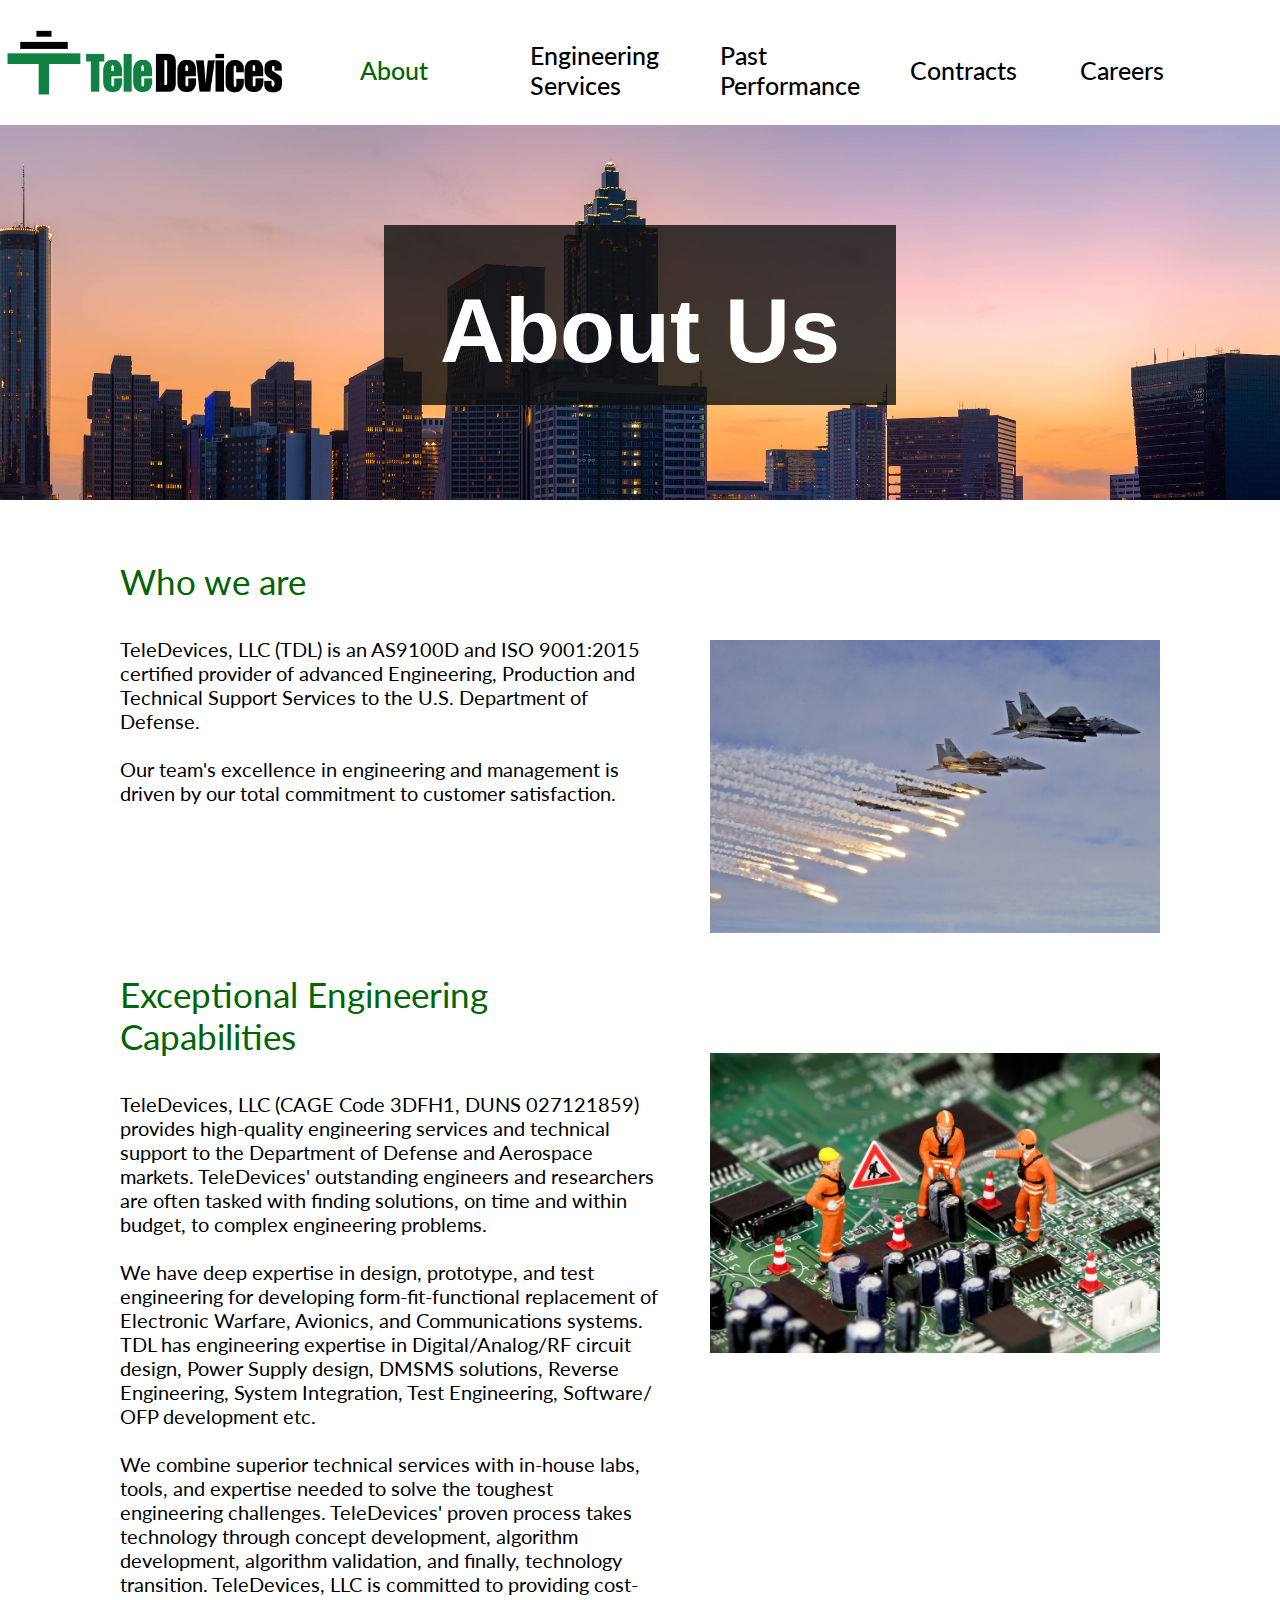
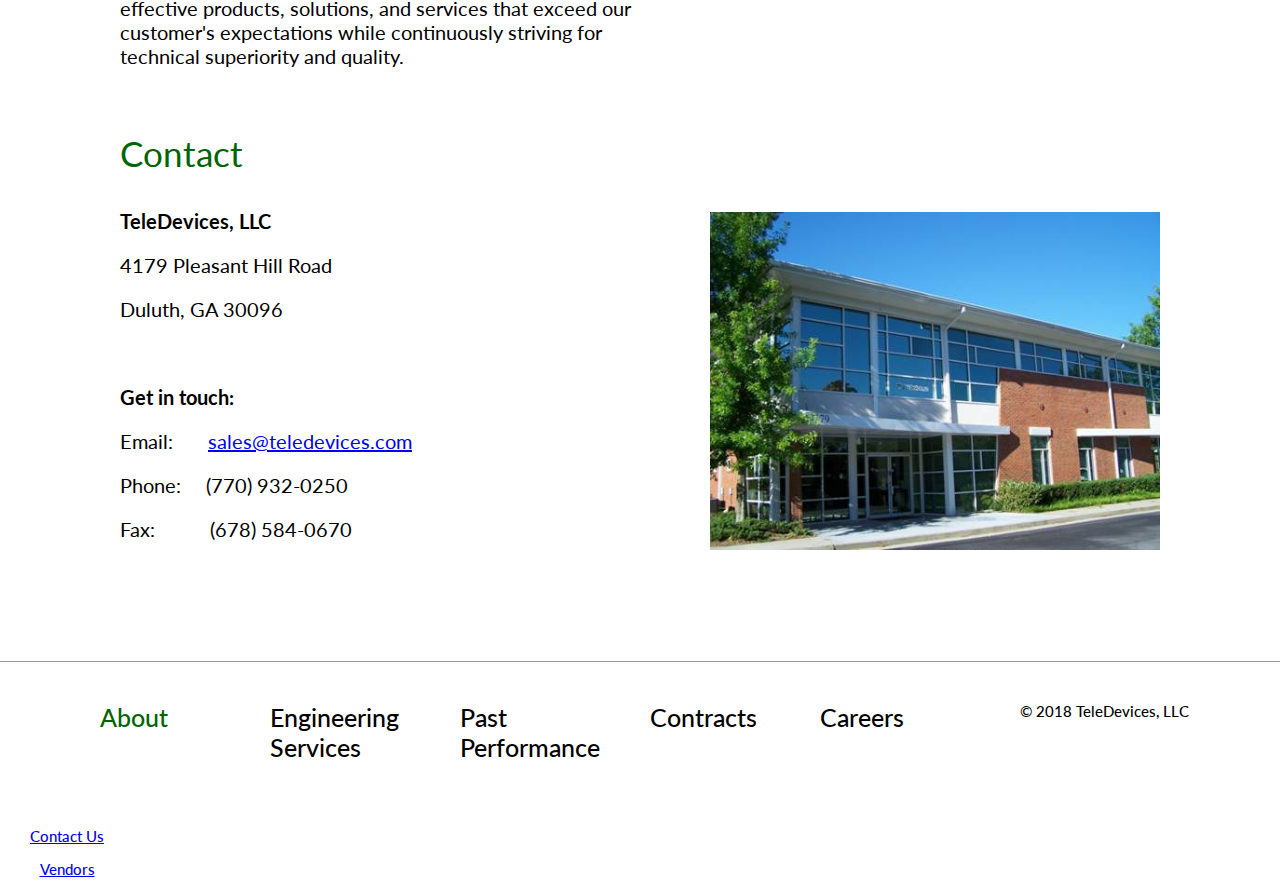
==== about.html @ 0fb705c9 "Add html5 escape quotes" ====
<html>
  <head>
    <!-- Global site tag (gtag.js) - Google Analytics -->
    <script async src="https://www.googletagmanager.com/gtag/js?id=UA-1565875-5"></script>
    <script>
      window.dataLayer = window.dataLayer || [];
      function gtag(){dataLayer.push(arguments);}
      gtag('js', new Date());

      gtag('config', 'UA-1565875-5');
    </script>
    <title>
      TeleDevices, LLC - About
    </title>
    <link rel="stylesheet" type="text/css" href="css/style.css" />
    <link rel="stylesheet" type="text/css" href="css/page_content.css" />
    <link rel="shortcut icon" href="assets/favicon.ico" type="image/x-icon" />
    <link rel="icon" href="assets/favicon.ico" type="image/x-icon" />
    <link rel="stylesheet" id="Lato-css" href="https://fonts.googleapis.com/css?family=Lato%3A1%2C200%2C300%2C400%2C400italic%2C500%2C700%2C700italic&amp;ver=63782226c5924a16aa05faaa68158847" type="text/css" media="all" />
    <meta name="viewport" content="width=device-width,initial-scale=1.0">
  </head>
  <body>
    <div id='header' class="header-footer"> <!-- page header -->
      <a class='' href='index.html'><img id='logo' src='assets/logo_recreated_font_2.png' /></a>
      <a class='menu-item noselect selected-menu-item' href='about.html'>About</a>
      <a class='menu-item noselect eng-services-menu-item' href='engineering_services.html'>Engineering Services</a>
      <a class='menu-item noselect past-performance-menu-item' href='past_performance.html'>Past Performance</a>
      <a class='menu-item noselect' href='contracts.html'>Contracts</a>
      <a class='menu-item noselect' href='careers.html'>Careers</a>
    </div>
    <div id="content-container">
      <div id="hero-container">
        <div id="about-text" class="hero-title-text-container">
          <div id="hero-text-bg">
          </div>
          <div class='hero-image-text'>About Us</div>
        </div>
        <div id="about-image" class="hero-image"></div>
      </div>
      <div id="body-container">
        <div class="body-item">
          <div class='body-item-content'>
            <div class='body-item-content-text'>
              <p class="body-item-title">Who we are</p>
              TeleDevices, LLC (TDL) is an AS9100D and ISO 9001:2015 certified provider of advanced Engineering, Production and
              Technical Support Services to the U.S. Department of Defense.
              <br/><br/>
              Our team&#39;s excellence in engineering and management is driven by our total commitment to customer satisfaction.
            </div>

            <div class='body-item-content-image'><img src="assets/F15_Flares.jpg" width="450px"></img></div>
          </div>

        </div>
        <div class="body-item">
          <div class='body-item-content'>
            <div class='body-item-content-text'>
              <p class="body-item-title">Exceptional Engineering Capabilities</p>
              TeleDevices, LLC (CAGE Code 3DFH1, DUNS 027121859) provides high-quality engineering services and technical support to the Department of Defense and Aerospace markets.
              TeleDevices&#39; outstanding engineers and researchers are often tasked with
              finding solutions, on time and within budget, to complex engineering problems.
              <br/><br/>
              We have deep expertise in design, prototype, and test engineering for developing form-fit-functional replacement of Electronic Warfare,
              Avionics, and Communications systems. TDL has engineering expertise in Digital/Analog/RF circuit design, Power Supply design,
              DMSMS solutions, Reverse Engineering, System Integration, Test Engineering, Software/ OFP development etc.
              <br/><br/>
              We combine superior technical services with in-house labs, tools, and expertise needed to solve the toughest engineering challenges. 
              TeleDevices&#39; proven process takes technology through concept development, algorithm development, algorithm validation, and finally, 
              technology transition. TeleDevices, LLC is committed to providing cost-effective products, solutions, and services that exceed our customer&#39;s expectations while continuously striving for technical superiority and quality.
               <br/><br/>
              
            </div>
            <!-- <div><img src="assets/jet_chaff.jpeg" width="450px"></img></div> -->
            <div class='body-item-content-image'><img src="assets/what_we_do.jpeg" width="450px"></img></div>
            <!-- <div class='body-item-content-image'><video src="assets/countermeasures_2.mov" controls width="450px"></video></div> -->
          </div>
        </div>
        <div class="body-item">
          <div class='body-item-content'>
            <div class='body-item-content-text' id="contact-text">
              <p class="body-item-title">Contact</p>

              <div>
                <p><b>TeleDevices, LLC</b></p>
                <div>
                  <p>4179 Pleasant Hill Road</p>
                  <p>Duluth, GA 30096</p>
                </div>
                <br/>
                <p><b>Get in touch:</b></p>
                <div>
                  <div>
                    <p>Email: &nbsp;&nbsp;&nbsp;&nbsp;&nbsp;&nbsp;<a href="sales@teledevices.com">sales@teledevices.com</a></p>
                    <p>Phone:&nbsp;&nbsp;&nbsp;&nbsp; (770) 932-0250</p>
                    <p>Fax: &nbsp;&nbsp;&nbsp;&nbsp;&nbsp;&nbsp;&nbsp;&nbsp;&nbsp;&nbsp;(678) 584-0670</p>
                  </div>
                </div>
              </div>
            </div>
            <div class='body-item-content-image'>
              <img src="assets/office.jpg" style="width: 450px;"></img>
            </div>
          </div>
        </div>
      </div>
    </div>
    <div id='footer' class="header-footer"> <!-- page footer -->
      <a id='about-footer-item' class='menu-item noselect selected-menu-item' href='about.html'>About</a>
      <a class='menu-item noselect eng-services-menu-item' href='engineering_services.html'>Engineering Services</a>
      <a class='menu-item noselect past-performance-menu-item' href='past_performance.html'>Past Performance</a>
      <a class='menu-item noselect' href='contracts.html'>Contracts</a>
      <a class='menu-item noselect' href='careers.html'>Careers</a>
      <div class='footer-item'>&copy; 2018 TeleDevices, LLC</div>
      <div class='footer-item' style="text-align: center">
        <a href='mailto:sales@teledevices.com'><p>Contact Us</p></a>
        <a href='assets/TeleDevices Terms and Conditions for Commercial Orders.pdf' target='_blank'><p>Vendors</p></a>
      </div>
    </div>
  </body>
</html>
---- css/style.css ----
.b {
  border: 0px solid black;
}

.noselect{
	-webkit-user-select: none;
	-khtml-user-select: none;
	-moz-user-select: none;
	-o-user-select: none;
	user-select: none;
}

* {
  font-family: "Lato", "Helvetica", "Trebuchet MS", "Verdana", "sans-serif";
}

body {
  margin: 0;
}
a.nostyle:link {
    text-decoration: inherit;
    color: inherit;
}

a.nostyle:visited {
    text-decoration: inherit;
    color: inherit;
}

.header-footer {
  display: flex;
  flex-wrap: wrap;
}
#header {
  /* border-bottom: 1px solid rgba(0,0,0,0.07); */
  font-size: 25px;
  align-items: center;
}
.menu-item {
  width: 120px;
  text-decoration: none;
  color: black;
  font-size: 25px;
}
.past-performance-menu-item {
  text-align: left;
  margin-left: 20px;
  margin-right: 20px;
}
.eng-services-menu-item {
  text-align: left;
}

.menu-item:hover {
  cursor: hand;
  text-decoration: none;
  font-weight: 500;
  color: darkgreen;
}
.menu-item, .footer-item {
  padding-top: 40px;
  padding-right: 50px;
  padding-left: 0px;
  font-weight: 500;
}

.selected-menu-item {
  opacity: 1;
  color: darkgreen;
}

#footer {
  border-top: 1px solid rgba(0,0,0,0.07);
  font-size: 15px;
}

#footer-homepage {
  position: absolute;
  bottom: 0px;
  border-top: 1px solid #9a9a9a;
  width: 100%;
  font-size: 15px;
  color: #9a9a9a;
  position: relative;
}

#footer {
  position: absolute;
  border-top: 1px solid #9a9a9a;
  width: 100%;
  font-size: 15px;
  color: black;
}

.footer-item p{
  margin-top: 0;
}

#logo-container {
  width: 70%;
  text-align: center;
}
#logo-bg {
  height: 100%;
  width: 70%;
  opacity: 0.7;
  background-color: white;
}
#logo {
  width: 300px
}

/* Homepage */
@media all and (max-width: 1360px) and (min-width: 1100px), (max-height: 1200px) and (min-height: 1100px) {
    .hero-word-container, #hero-innovative-solutions {
      font-size: 40px;
    }
}
@media all and (max-width: 1100px) and (min-width: 900px), (max-height: 1100px) and (min-height: 900px){
    .hero-word-container, #hero-innovative-solutions {
      font-size: 35px;
    }
}
@media all and (max-width: 900px) and (min-width: 800px), (max-height: 900px) and (min-height: 800px){
    .hero-word-container, #hero-innovative-solutions {
      font-size: 30px;
    }
}

@media all and (max-width: 800px) and (min-width: 600px), (max-height: 800px) and (min-height: 600px){
    .hero-word-container, #hero-innovative-solutions {
      font-size: 25px;
    }
}
@media all and (max-width: 600px) and (min-width: 500px), (max-height: 600px) and (min-height: 500px){
    .hero-word-container, #hero-innovative-solutions {
      font-size: 15px;
    }
}
@media all and (max-width: 500px) and (min-width: 200px), (max-height: 500px) and (min-height: 200px){
    #logo {
      width: 300px;
    }
    .hero-word-container, #hero-innovative-solutions {
      font-size: 10px;
    }
}
@media all and (max-width: 200px) and (min-width: 0px), (max-height: 200px) and (min-height: 0px){
    #logo {
      width: 70;
    }
    .hero-word-container, #hero-innovative-solutions {
      font-size: 5px;
    }
}


/* Page content hero images and text */
@media all and (min-width: 1800px) {
  .hero-image-text {
    font-size: 100px;
    top: -170px !important;
  }
  .hero-title-text-container {
    height: 200px;
  }
}
@media all and (max-width: 1800px) and (min-width: 1400px) {
  .hero-image-text {
    font-size: 100px;
    top: -170px !important;
  }
  .hero-title-text-container {
    height: 200px;
  }

}
@media all and (max-width: 1400px) and (min-width: 1250px) {
  .hero-image-text {
    font-size: 90px;
    top: -125px !important;
  }
  .hero-title-text-container {
    height: 180px !important;
  }
}
@media all and (max-width: 1250px) and (min-width: 1150px) {
  .hero-image-text {
    font-size: 70px;
    top: -110px !important;
  }
  .hero-title-text-container {
    height: 150px !important;
  }
}
@media all and (max-width: 1150px) and (min-width: 955px) {
  .hero-image-text {
    font-size: 70px;
    top: -95px !important;
  }
  .hero-title-text-container {
    height: 130px !important;
  }
}
@media all and (max-width: 955px) and (min-width: 850px) {
  .hero-image-text {
    font-size: 60px;
    top: -80px !important;
  }
  .hero-title-text-container {
    height: 110px !important;
  }
}
@media all and (max-width: 850px) and (min-width: 700px) {
  .hero-image-text {
    font-size: 50px;
    top: -65px !important;
  }
  .hero-title-text-container {
    height: 90px !important;
  }
}
@media all and (max-width: 700px) and (min-width: 600px) {
  .hero-image-text {
    font-size: 50px;
    top: -55px !important;
  }
  .hero-title-text-container {
    height: 70px !important;
  }
}
@media all and (max-width: 600px) and (min-width: 500px) {
  .hero-image-text {
    font-size: 40px;
    top: -40px !important;
  }
  .hero-title-text-container {
    height: 50px !important;
  }
}
@media all and (max-width: 500px) and (min-width: 0px) {
  .hero-image-text {
    font-size: 30px;
    top: -35px !important;
  }
  .hero-title-text-container {
    height: 40px !important;
  }
}

/* Direction */

@media all {
  .tabs, .header-footer, .body-item-content {
    flex-direction: row;
  }
  .body-item-content-text {
    padding-right: 50px;
  }
  #logo {
    margin-right: 60px;
  }
  #contact-text {
    flex-basis: 2000px;
  }
  #about-footer-item {
    margin-left: 100px;
  }
  .footer-item {
    margin-left: 30px;
  }
  .menu-item {
    padding-bottom: 25px !important;
    text-align: left;
  }
  .body-item {
    margin: 40px 60px 0px 60px;
    padding: 0px 60px 0px 60px;
    text-align: left;
  }
  #about-text {
    width: 40%;
  }
  #contracts-text {
    width: 50%;
  }
  #capabilities-text {
    width: 95%;
    /* padding-top: -5px */
  }
  #careers-text {
    width: 33%;
  }
}
@media all and (max-width: 900px) and (min-width: 0px) {
  .header-footer {
    align-items: center;
  }
  #logo {
    margin-right: 0px;
  }
  #contact-text {
    flex-basis: 10px;
  }
  .tabs, .header-footer, .body-item-content {
    flex-direction: column;
  }
  .menu-item {
    font-size: 18px;
    padding-top: 5px;
    padding-bottom: 5px;
  }
  .body-item-content-text {
    flex-basis: 100px;
    padding-bottom: 20px;
    padding-right: 0px;
  }
  #about-footer-item {
    margin-left: 0px;
  }
  .footer-item {
    margin-left: 0px;
  }
  .menu-item {
    text-align: center;
  }
  .body-item {
    margin: 40px 10px 0px 10px;
    padding: 0px 5px 0px 5px;
    text-align: center;
  }
  .hero-item-row {
    visibility: hidden;
  }
  #about-text {
    width: 100%;
  }
  #contracts-text {
    width: 100%;
  }
  #capabilities-text {
    width: 105%;
    /* padding-top: -5px */
  }
  #careers-text {
    width: 100%;
  }
}

/* Font size */
@media all and (max-width: 950px) and (min-width: 700px) {
  * {
    font-size: 18px;
  }
}
@media all and (max-width: 700px) and (min-width: 0px) {
  * {
    font-size: 15px;
  }
}
---- css/page_content.css ----
#content-container {
  display: flex;
  flex-direction: column;
  /* background: #ECE9E6;  /* fallback for old browsers */ */
  /* background: -webkit-linear-gradient(to right, #FFFFFF, #ECE9E6);  /* Chrome 10-25, Safari 5.1-6 */ */
  /* background: linear-gradient(to right, #FFFFFF, #ECE9E6); /* W3C, IE 10+/ Edge, Firefox 16+, Chrome 26+, Opera 12+, Safari 7+ */ */
}
#body-container {
  text-align: center;
  flex-direction: column;
  padding-bottom: 100px;
}

#hero-container {
  text-align: center;
  overflow-y: hidden;
  height: 375px;
  margin: 0px 0px 20px 0px;
  padding: 0px 0px 0px 0px;
  display: table-cell;
  vertical-align: middle;
}

.hero-image {
  position: relative;
  height: 500px;
  top: -240px;
}

#about-image {
  background: url('../assets/atlanta_sunset_modified.jpg');
  background-repeat: no-repeat;
  background-attachment: fixed;
  background-position: center;
  background-size: 150%;
  background-position-y: -137px;
  top: -240px;
}

#capabilities-image {
  /* https://en.wikipedia.org/wiki/Electronics#/media/File:Arduino_ftdi_chip-1.jpg */
  /* background: url('../assets/cap_hero_6.jpg'); */
  background: url('../assets/Chip2K.jpg');
  background-repeat: no-repeat;
  background-attachment: fixed;
  background-position: center;
  background-position-y: -290px;
}

#past-performance-image {
  /* https://en.wikipedia.org/wiki/Electronics#/media/File:Arduino_ftdi_chip-1.jpg */
  background: url('../assets/past_performance_2mb.jpeg');
  background-repeat: no-repeat;
  background-attachment: fixed;
  background-position: center;
  background-size: 150%;
  background-position-y: -861px;
  top: -240px;
}

#contracts-image {
  /* https://commons.wikimedia.org/wiki/File:Electrification_project_the_Illinois_Central_Railroad_Company_suburban_service_at_Chicago,_Ill._(1909)_(14738145526).jpg */
  background: url('../assets/adobe_chip_3mb.jpg');
  background-repeat: no-repeat;
  background-attachment: fixed;
  background-position: center;
  background-position-x: -460px;
}

#careers-image {
  /* https://upload.wikimedia.org/wikipedia/commons/a/ae/Metal_movable_type.jpg */
  background: url('../assets/scope.jpeg');
  background-repeat: no-repeat;
  background-attachment: fixed;
  background-position: center;
  background-position-y: -513px;
  background-position-x: -942px;
}

.hero-title-text-container {
  position: relative;
  top: 100px;
  z-index: 1;
  margin: 0 auto;
  font-size: 130px;
}
.products-and-services-container {
  height: 240px;
}

#hero-text-bg {
  position: relative;
  z-index: 2;
  height: 100%;
  width: 100%;
  opacity: 0.8;
  background-color: #0f0f0f;
}

.hero-image-text {
  position: relative;
  z-index: 3;
  color: white;
  font-weight: bolder;
  font-family: 'Helvetica', 'Arial';
}

.tab-content-image {
  text-align: center;
}

.tab-content-image img {
  padding-bottom: 40px;
}

.body-item {
  font-size: 20px;
  /* background: white; */
  /* box-shadow: 0 0 6px 0 rgba(0, 0, 0, 0.1), 0 0 30px 0 rgba(0, 0, 0, 0.1); */
  overflow: wrap;
}

.body-item-content {
  display: flex;
}

#careers-body-item-content-text div {
  padding-bottom: 50px;
}

.body-item-title {
  margin-top: 0px;
  color: darkgreen;
  font-size: 35px;
}

.body-item-title a {
  color: darkgreen;
  text-decoration: none;
}

.body-item-content-image {
  padding-top: 80px;
}

@media all and (max-width: 1600px) and (min-width: 1400px) {
  #about-image {
    background-size: 150%;
    background-position-y: -30px;
  }
}
@media all and (max-width: 1400px) and (min-width: 1150px) {
  #about-image {
    background-size: 200%;
    background-position-y: -40px;
  }
}
@media all and (max-width: 1150px) and (min-width: 950px) {
  #about-image {
    background-size: 250%;
    background-position-y: -40px;
  }
}
@media all and (max-width: 950px) and (min-width: 750px) {
  #about-image {
    background-size: 400%;
    background-position-y: -80px;
  }
}
@media all and (max-width: 850px) and (min-width: 0px) {
  .body-item-content {
    flex-direction: column;
  }
  #careers-body-item-content-text, .body-item-content-text {
    flex-basis: 50px;
  }
  .header-footer {
    flex-direction: column;
  }
  #about-image {
    background-size: auto;
    background-position-y: -700px;
  }
}
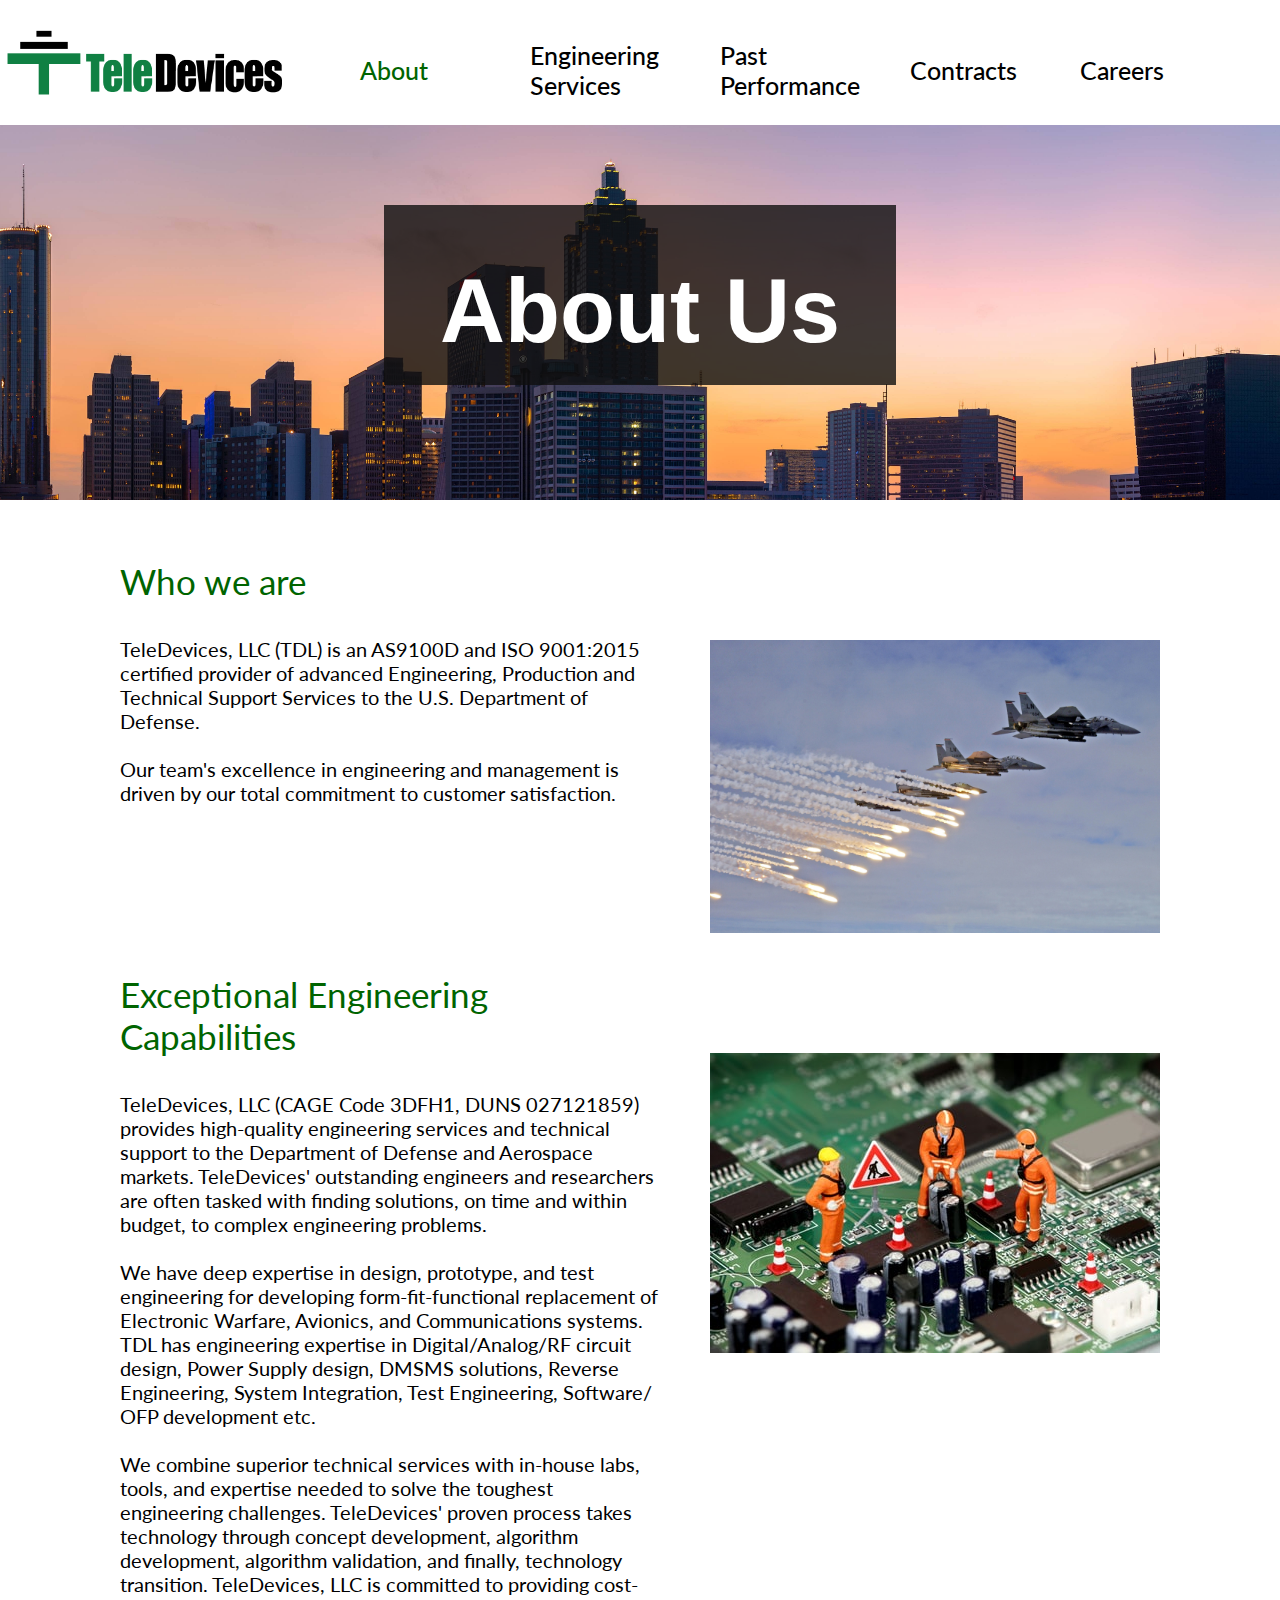
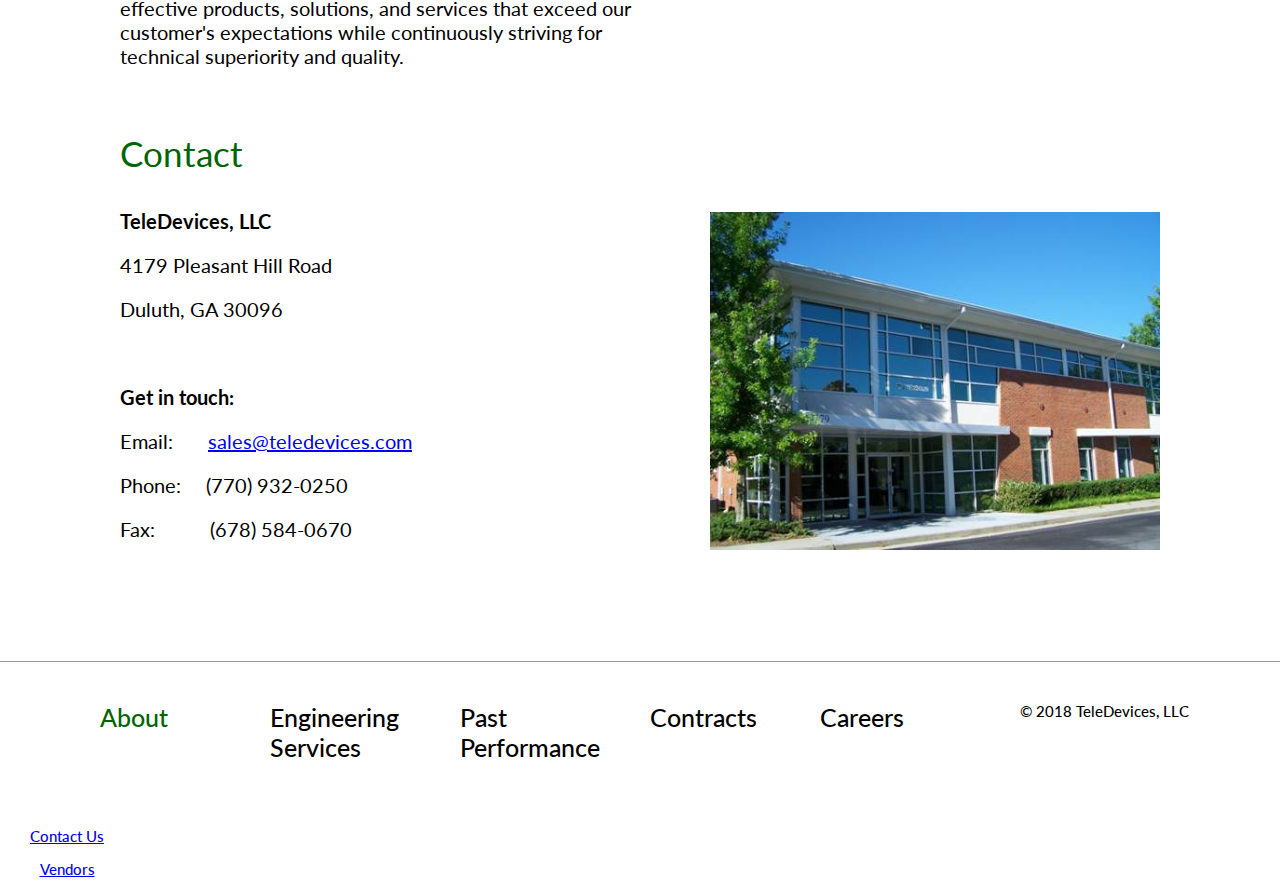
==== commit 7641c9fa: "Compress what we do" ====
--- a/about.html
+++ b/about.html
@@ -17,7 +17,7 @@
     <link rel="shortcut icon" href="assets/favicon.ico" type="image/x-icon" />
     <link rel="icon" href="assets/favicon.ico" type="image/x-icon" />
     <link rel="stylesheet" id="Lato-css" href="https://fonts.googleapis.com/css?family=Lato%3A1%2C200%2C300%2C400%2C400italic%2C500%2C700%2C700italic&amp;ver=63782226c5924a16aa05faaa68158847" type="text/css" media="all" />
-    <meta name="viewport" content="width=device-width,initial-scale=1.0">
+    <meta charset="utf-8" name="viewport" content="width=device-width,initial-scale=1.0">
   </head>
   <body>
     <div id='header' class="header-footer"> <!-- page header -->
@@ -71,7 +71,7 @@
               
             </div>
             <!-- <div><img src="assets/jet_chaff.jpeg" width="450px"></img></div> -->
-            <div class='body-item-content-image'><img src="assets/what_we_do.jpeg" width="450px"></img></div>
+            <div class='body-item-content-image'><img src="assets/what_we_do_compressed.jpg" width="450px"></img></div>
             <!-- <div class='body-item-content-image'><video src="assets/countermeasures_2.mov" controls width="450px"></video></div> -->
           </div>
         </div>
--- a/css/page_content.css
+++ b/css/page_content.css
@@ -29,7 +29,7 @@
 }
 
 #about-image {
-  background: url('../assets/atlanta_sunset_modified.jpg');
+  background: url('../assets/atlanta_sunset_modified_compressed.jpg');
   background-repeat: no-repeat;
   background-attachment: fixed;
   background-position: center;
@@ -80,7 +80,7 @@
 
 .hero-title-text-container {
   position: relative;
-  top: 100px;
+  top: 80px;
   z-index: 1;
   margin: 0 auto;
   font-size: 130px;
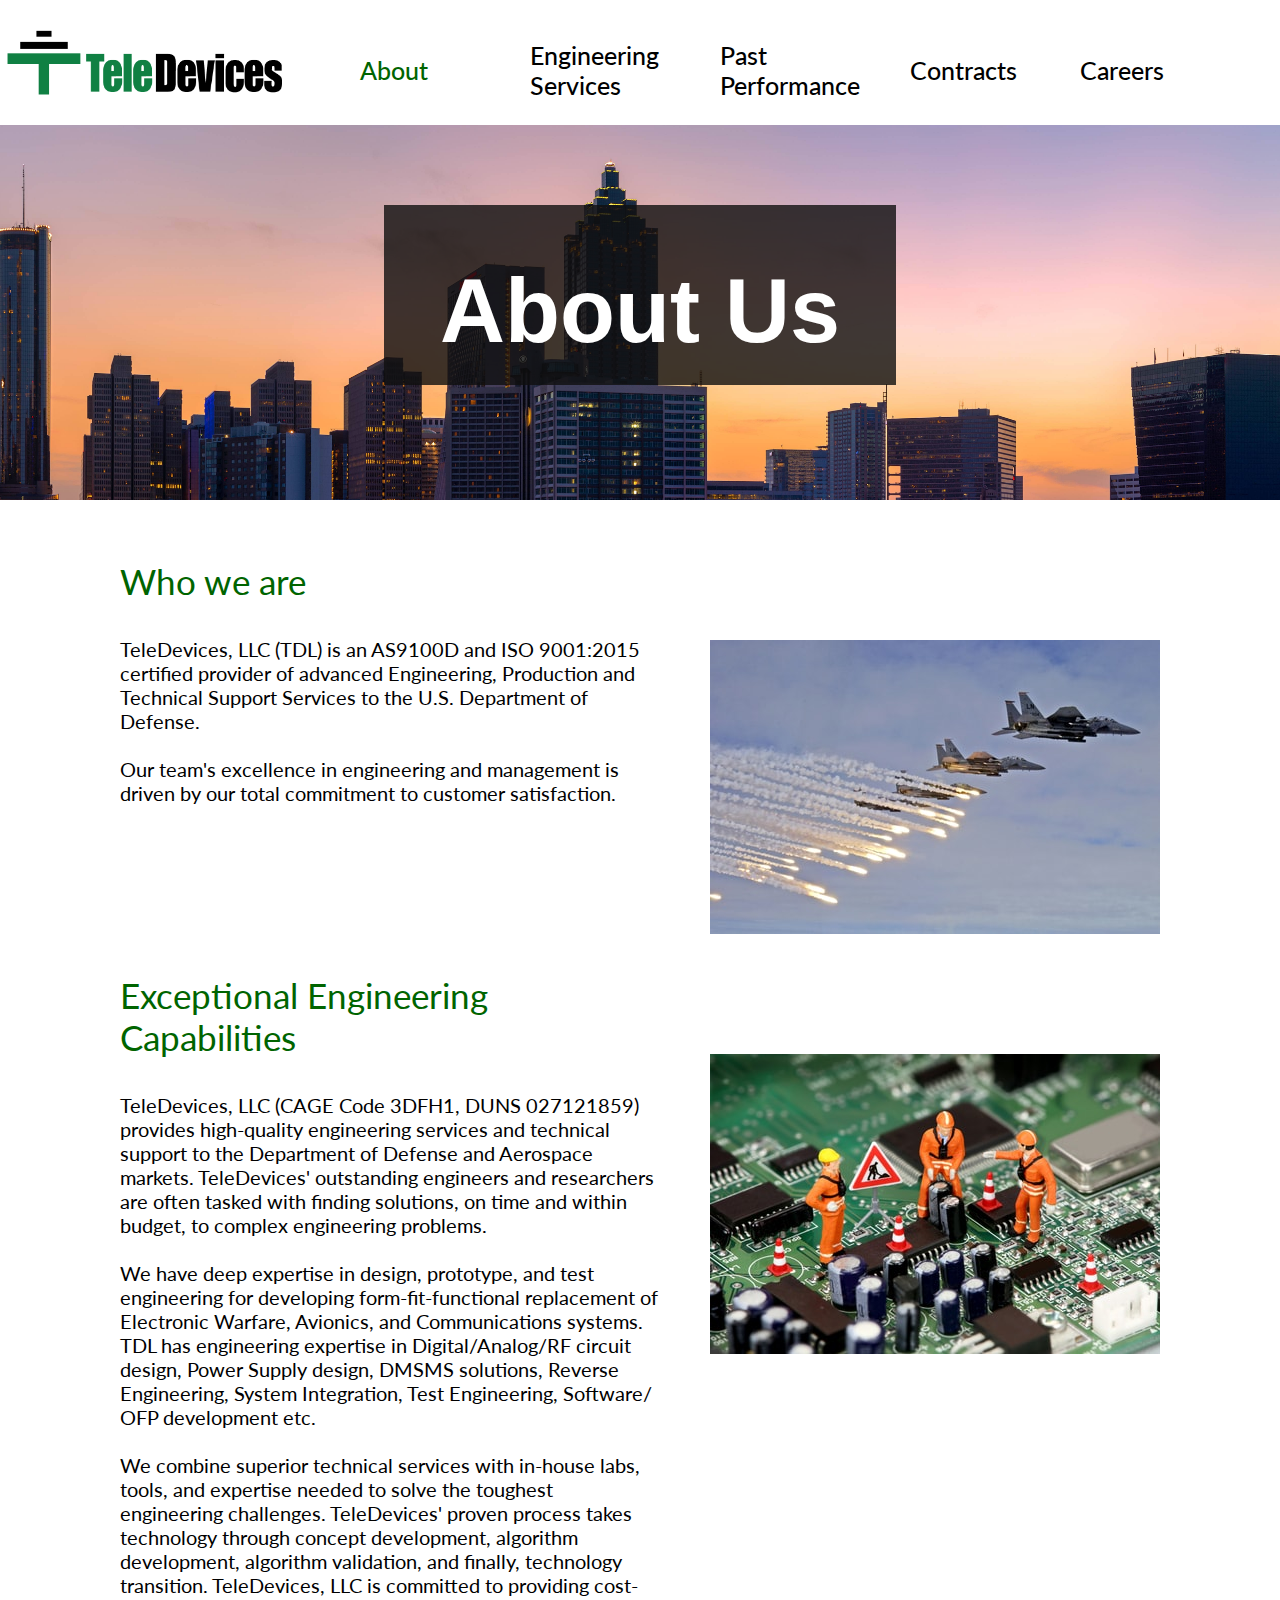
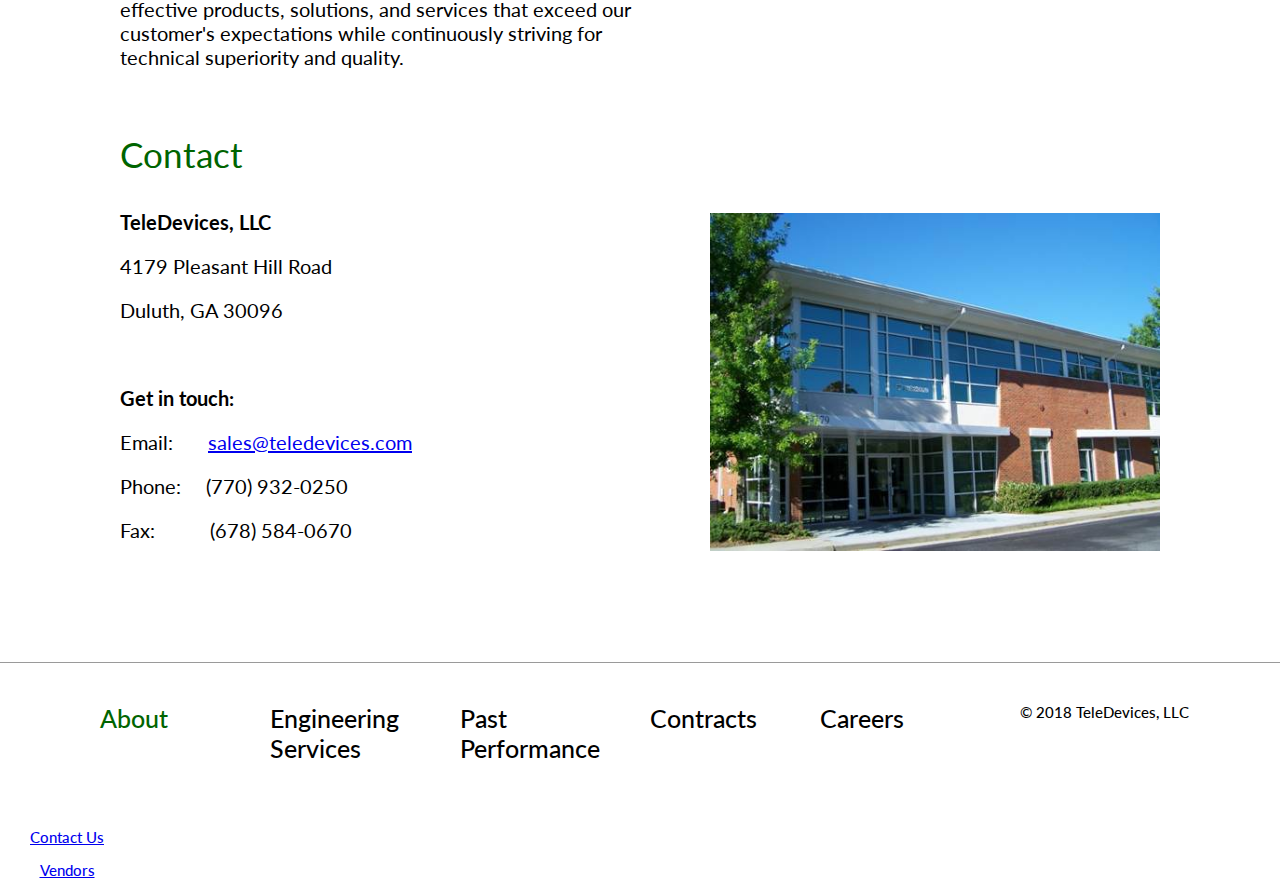
==== commit 2263cfb8: "Compress and resize contracts careers and f15 image" ====
--- a/about.html
+++ b/about.html
@@ -48,7 +48,7 @@
               Our team&#39;s excellence in engineering and management is driven by our total commitment to customer satisfaction.
             </div>
 
-            <div class='body-item-content-image'><img src="assets/F15_Flares.jpg" width="450px"></img></div>
+            <div class='body-item-content-image'><img src="assets/f15-flares-compressed.jpg" width="450px"></img></div>
           </div>
 
         </div>
--- a/css/page_content.css
+++ b/css/page_content.css
@@ -50,31 +50,31 @@
 
 #past-performance-image {
   /* https://en.wikipedia.org/wiki/Electronics#/media/File:Arduino_ftdi_chip-1.jpg */
-  background: url('../assets/past_performance_2mb.jpeg');
+  background: url('../assets/past_performance_compressed_crop.jpeg');
   background-repeat: no-repeat;
   background-attachment: fixed;
   background-position: center;
   background-size: 150%;
-  background-position-y: -861px;
-  top: -240px;
+  background-position-y: -54px;
 }
 
 #contracts-image {
   /* https://commons.wikimedia.org/wiki/File:Electrification_project_the_Illinois_Central_Railroad_Company_suburban_service_at_Chicago,_Ill._(1909)_(14738145526).jpg */
-  background: url('../assets/adobe_chip_3mb.jpg');
+  background: url('../assets/adobe_chip_3mb_cropped.jpeg');
   background-repeat: no-repeat;
   background-attachment: fixed;
   background-position: center;
   background-position-x: -460px;
+  background-position-y: 0px;
 }
 
 #careers-image {
   /* https://upload.wikimedia.org/wikipedia/commons/a/ae/Metal_movable_type.jpg */
-  background: url('../assets/scope.jpeg');
+  background: url('../assets/scope-compressed.jpg');
   background-repeat: no-repeat;
   background-attachment: fixed;
   background-position: center;
-  background-position-y: -513px;
+  background-position-y: 0px;
   background-position-x: -942px;
 }
 
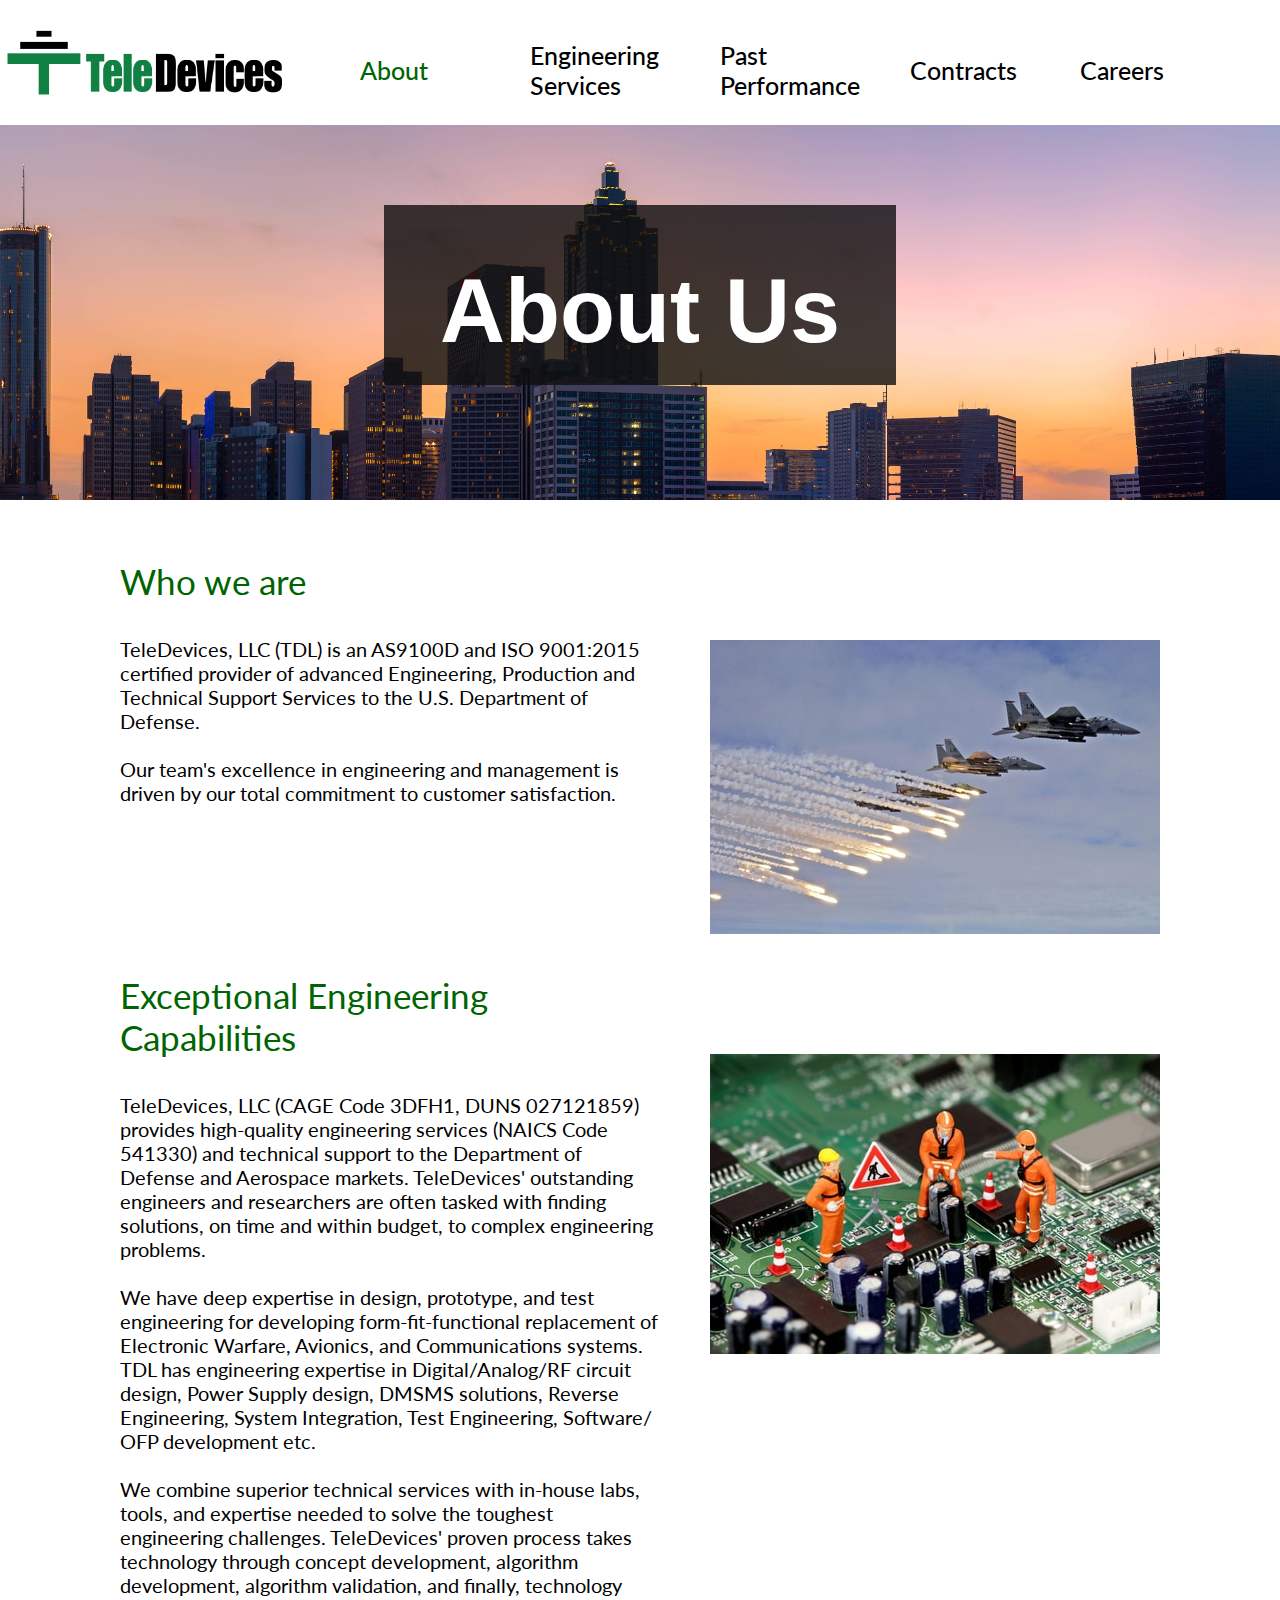
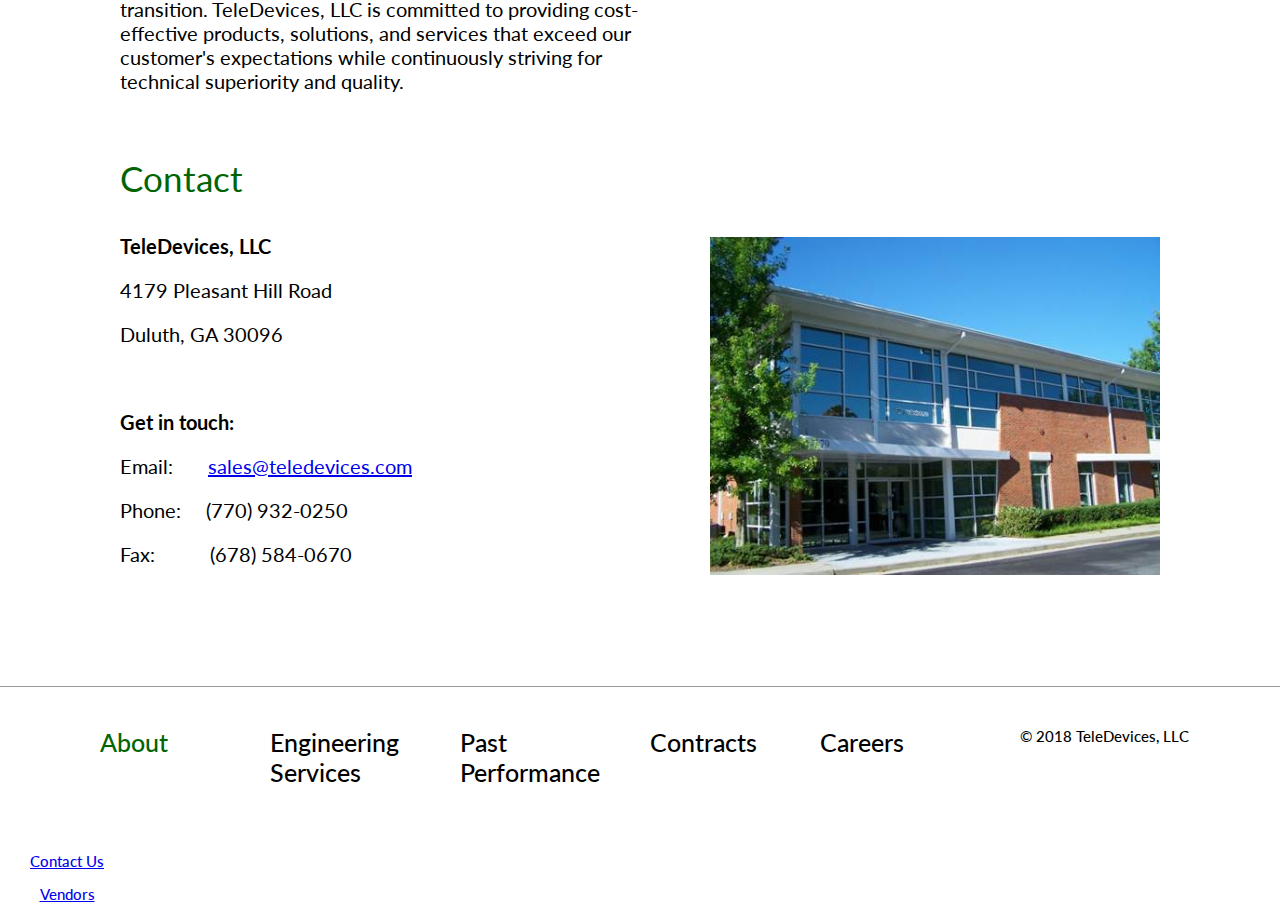
==== commit 87277bec: "Update about.html" ====
--- a/about.html
+++ b/about.html
@@ -21,7 +21,7 @@
   </head>
   <body>
     <div id='header' class="header-footer"> <!-- page header -->
-      <a class='' href='index.html'><img id='logo' src='assets/logo_recreated_font_2.png' /></a>
+      <a class='' href='http://www.teledevices.com'><img id='logo' src='assets/logo_recreated_font_2.png' /></a>
       <a class='menu-item noselect selected-menu-item' href='about.html'>About</a>
       <a class='menu-item noselect eng-services-menu-item' href='engineering_services.html'>Engineering Services</a>
       <a class='menu-item noselect past-performance-menu-item' href='past_performance.html'>Past Performance</a>
@@ -56,7 +56,7 @@
           <div class='body-item-content'>
             <div class='body-item-content-text'>
               <p class="body-item-title">Exceptional Engineering Capabilities</p>
-              TeleDevices, LLC (CAGE Code 3DFH1, DUNS 027121859) provides high-quality engineering services and technical support to the Department of Defense and Aerospace markets.
+              TeleDevices, LLC (CAGE Code 3DFH1, DUNS 027121859) provides high-quality engineering services (NAICS Code 541330) and technical support to the Department of Defense and Aerospace markets.
               TeleDevices&#39; outstanding engineers and researchers are often tasked with
               finding solutions, on time and within budget, to complex engineering problems.
               <br/><br/>
--- a/css/page_content.css
+++ b/css/page_content.css
@@ -24,7 +24,7 @@
 
 .hero-image {
   position: relative;
-  height: 500px;
+  height: 450px;
   top: -240px;
 }
 
@@ -41,21 +41,20 @@
 #capabilities-image {
   /* https://en.wikipedia.org/wiki/Electronics#/media/File:Arduino_ftdi_chip-1.jpg */
   /* background: url('../assets/cap_hero_6.jpg'); */
-  background: url('../assets/Chip2K.jpg');
+  background: url('../assets/chip_compressed_cropped_3mb.jpg');
   background-repeat: no-repeat;
   background-attachment: fixed;
   background-position: center;
-  background-position-y: -290px;
+  background-position-y: 0px;
 }
 
 #past-performance-image {
   /* https://en.wikipedia.org/wiki/Electronics#/media/File:Arduino_ftdi_chip-1.jpg */
-  background: url('../assets/past_performance_compressed_crop.jpeg');
+  background: url('../assets/past_perf_2.jpg');
   background-repeat: no-repeat;
   background-attachment: fixed;
   background-position: center;
-  background-size: 150%;
-  background-position-y: -54px;
+  background-position-y: -60px;
 }
 
 #contracts-image {
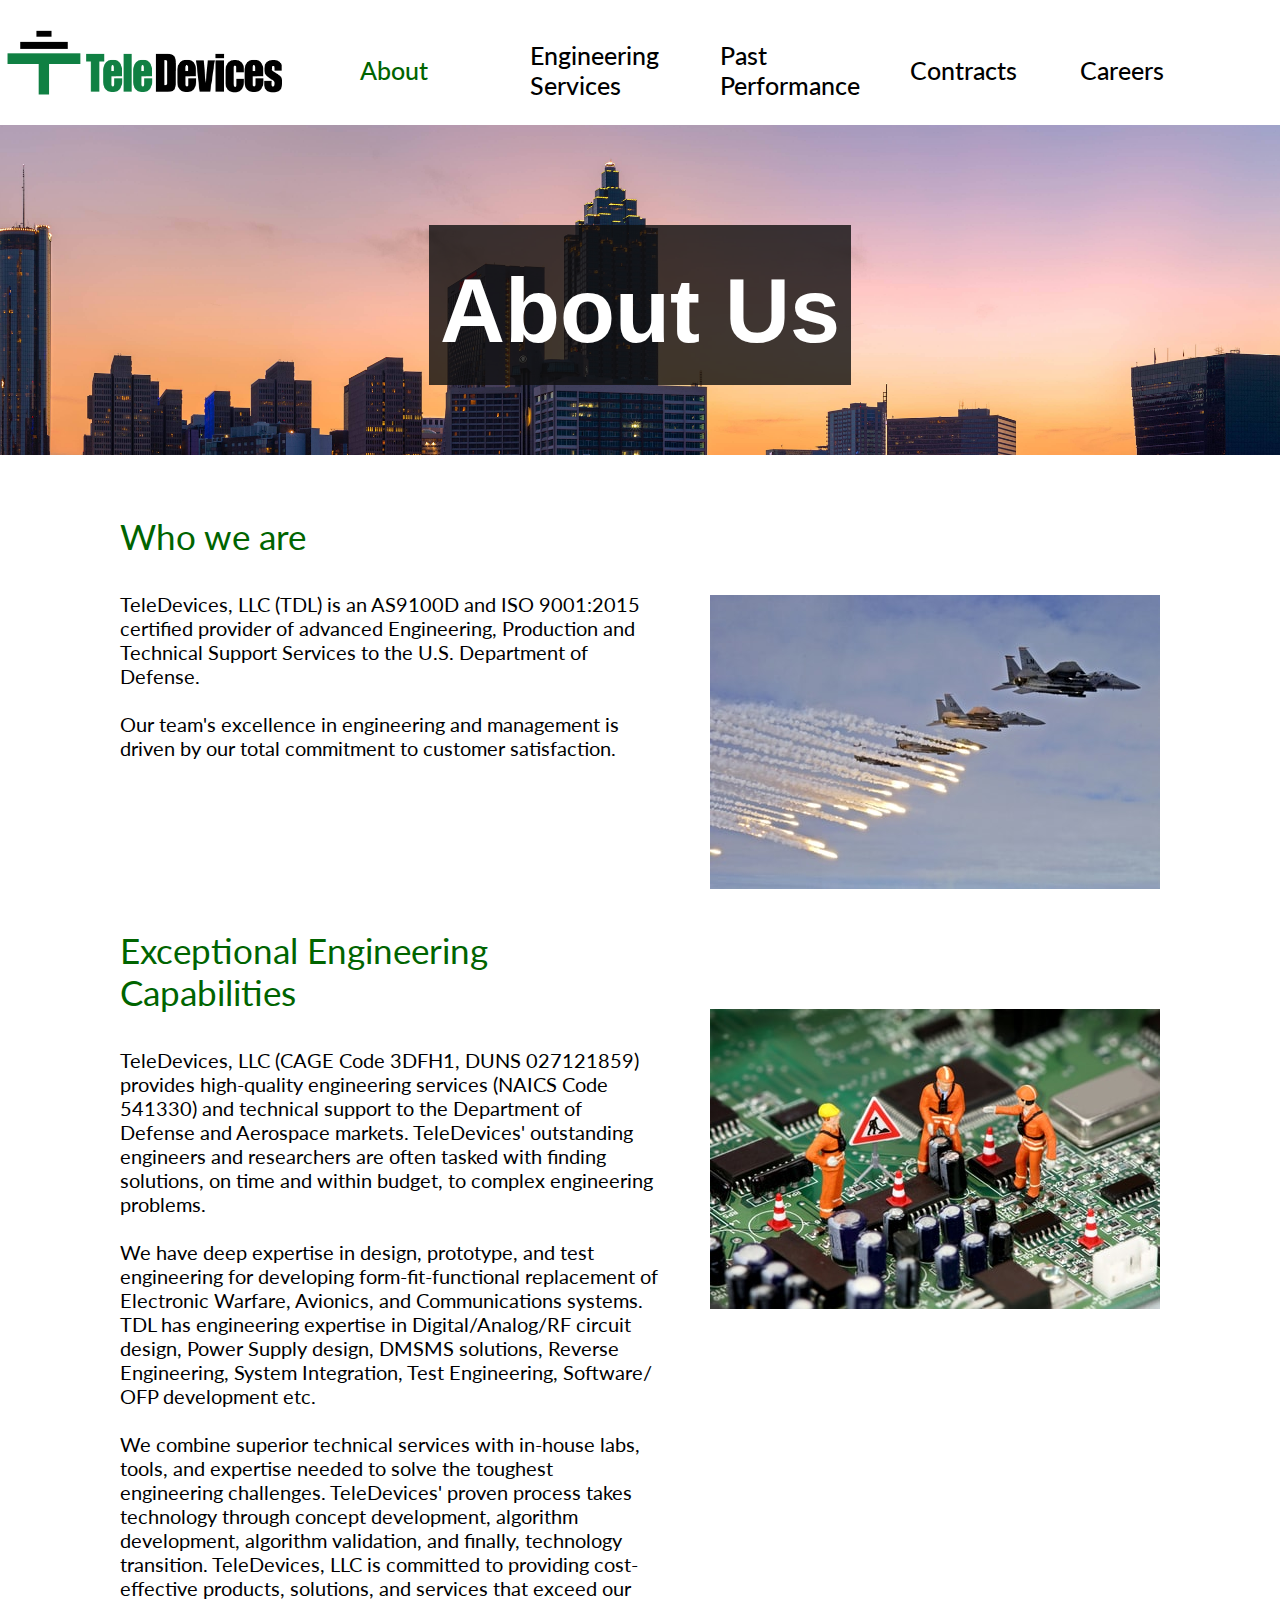
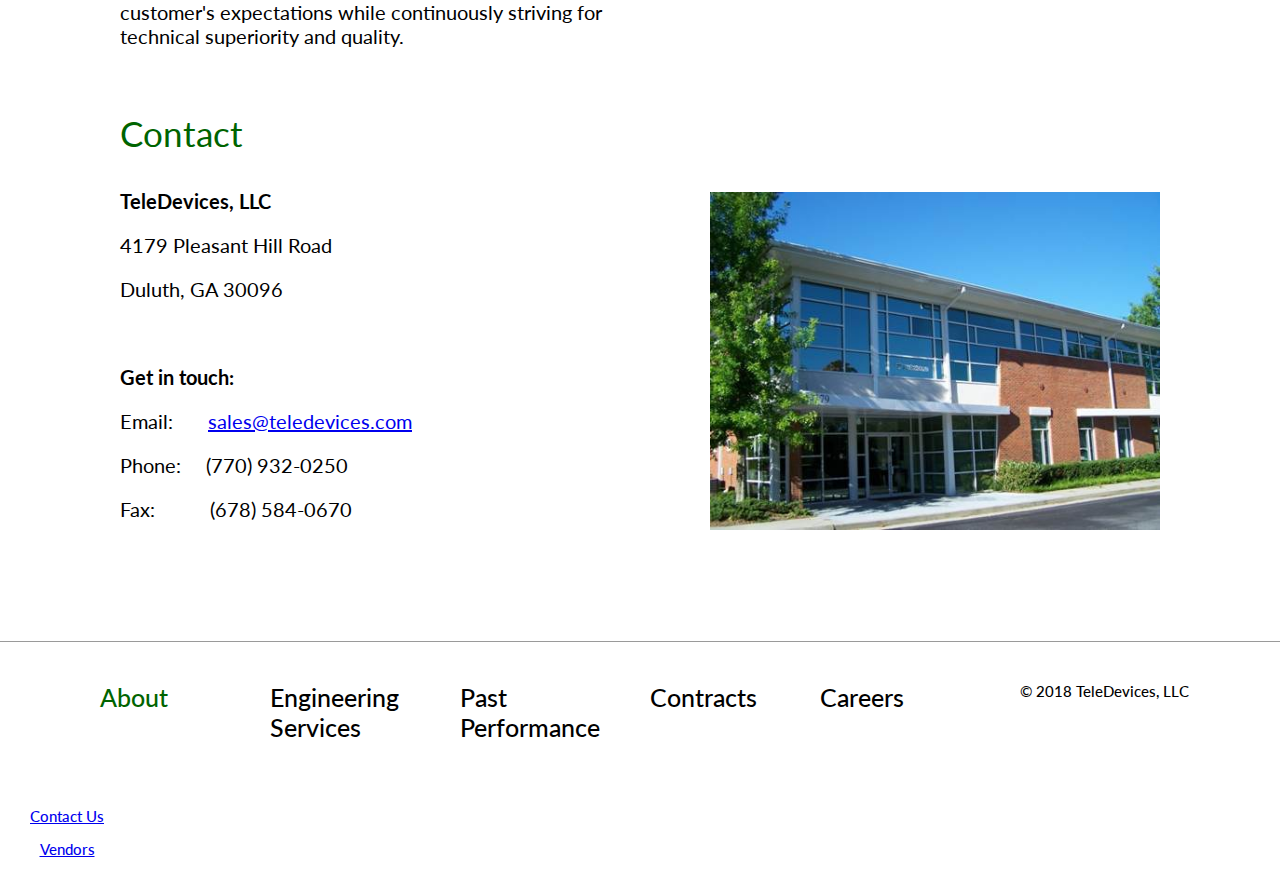
==== commit 9060cb92: "Fix alignment and wide screens" ====
--- a/about.html
+++ b/about.html
@@ -30,7 +30,7 @@
     </div>
     <div id="content-container">
       <div id="hero-container">
-        <div id="about-text" class="hero-title-text-container">
+        <div id="about-text" class="hero-title-text-container container-limiter">
           <div id="hero-text-bg">
           </div>
           <div class='hero-image-text'>About Us</div>
--- a/css/style.css
+++ b/css/style.css
@@ -162,7 +162,7 @@
     top: -170px !important;
   }
   .hero-title-text-container {
-    height: 200px;
+    height: 180px;
   }
 }
 @media all and (max-width: 1800px) and (min-width: 1400px) {
@@ -171,7 +171,7 @@
     top: -170px !important;
   }
   .hero-title-text-container {
-    height: 200px;
+    height: 180px;
   }
 
 }
@@ -181,7 +181,7 @@
     top: -125px !important;
   }
   .hero-title-text-container {
-    height: 180px !important;
+    height: 160px !important;
   }
 }
 @media all and (max-width: 1250px) and (min-width: 1150px) {
@@ -190,7 +190,7 @@
     top: -110px !important;
   }
   .hero-title-text-container {
-    height: 150px !important;
+    height: 130px !important;
   }
 }
 @media all and (max-width: 1150px) and (min-width: 955px) {
@@ -199,7 +199,7 @@
     top: -95px !important;
   }
   .hero-title-text-container {
-    height: 130px !important;
+    height: 110px !important;
   }
 }
 @media all and (max-width: 955px) and (min-width: 850px) {
@@ -208,7 +208,7 @@
     top: -80px !important;
   }
   .hero-title-text-container {
-    height: 110px !important;
+    height: 80px !important;
   }
 }
 @media all and (max-width: 850px) and (min-width: 700px) {
@@ -217,7 +217,7 @@
     top: -65px !important;
   }
   .hero-title-text-container {
-    height: 90px !important;
+    height: 70px !important;
   }
 }
 @media all and (max-width: 700px) and (min-width: 600px) {
@@ -226,7 +226,7 @@
     top: -55px !important;
   }
   .hero-title-text-container {
-    height: 70px !important;
+    height: 50px !important;
   }
 }
 @media all and (max-width: 600px) and (min-width: 500px) {
@@ -235,7 +235,7 @@
     top: -40px !important;
   }
   .hero-title-text-container {
-    height: 50px !important;
+    height: 40px !important;
   }
 }
 @media all and (max-width: 500px) and (min-width: 0px) {
@@ -279,13 +279,13 @@
     text-align: left;
   }
   #about-text {
-    width: 40%;
+    width: 33%;
   }
   #contracts-text {
-    width: 50%;
+    width: 33%;
   }
   #capabilities-text {
-    width: 95%;
+    width: 85%;
     /* padding-top: -5px */
   }
   #careers-text {
@@ -334,16 +334,23 @@
   }
   #about-text {
     width: 100%;
+    top: 100px;
   }
   #contracts-text {
     width: 100%;
+    top: 100px;
   }
   #capabilities-text {
     width: 105%;
+    top: 100px;
     /* padding-top: -5px */
   }
   #careers-text {
     width: 100%;
+    top: 100px;
+  }
+  #about-image, #contracts-image, #careers-image, #past-performance-image, #capabilities-image {
+    background-attachment:  scroll !important;
   }
 }
 
--- a/css/page_content.css
+++ b/css/page_content.css
@@ -15,7 +15,7 @@
 #hero-container {
   text-align: center;
   overflow-y: hidden;
-  height: 375px;
+  height: 330px;
   margin: 0px 0px 20px 0px;
   padding: 0px 0px 0px 0px;
   display: table-cell;
@@ -30,19 +30,17 @@
 
 #about-image {
   background: url('../assets/atlanta_sunset_modified_compressed.jpg');
-  background-repeat: no-repeat;
+  background-repeat: repeat-x;
   background-attachment: fixed;
   background-position: center;
   background-size: 150%;
-  background-position-y: -137px;
+  background-position-y: -1000px;
   top: -240px;
 }
 
 #capabilities-image {
-  /* https://en.wikipedia.org/wiki/Electronics#/media/File:Arduino_ftdi_chip-1.jpg */
-  /* background: url('../assets/cap_hero_6.jpg'); */
   background: url('../assets/chip_compressed_cropped_3mb.jpg');
-  background-repeat: no-repeat;
+  background-repeat: repeat-x;
   background-attachment: fixed;
   background-position: center;
   background-position-y: 0px;
@@ -51,7 +49,7 @@
 #past-performance-image {
   /* https://en.wikipedia.org/wiki/Electronics#/media/File:Arduino_ftdi_chip-1.jpg */
   background: url('../assets/past_perf_2.jpg');
-  background-repeat: no-repeat;
+  background-repeat: repeat-x;
   background-attachment: fixed;
   background-position: center;
   background-position-y: -60px;
@@ -60,7 +58,7 @@
 #contracts-image {
   /* https://commons.wikimedia.org/wiki/File:Electrification_project_the_Illinois_Central_Railroad_Company_suburban_service_at_Chicago,_Ill._(1909)_(14738145526).jpg */
   background: url('../assets/adobe_chip_3mb_cropped.jpeg');
-  background-repeat: no-repeat;
+  background-repeat: repeat-x;
   background-attachment: fixed;
   background-position: center;
   background-position-x: -460px;
@@ -70,7 +68,7 @@
 #careers-image {
   /* https://upload.wikimedia.org/wikipedia/commons/a/ae/Metal_movable_type.jpg */
   background: url('../assets/scope-compressed.jpg');
-  background-repeat: no-repeat;
+  background-repeat: repeat-x;
   background-attachment: fixed;
   background-position: center;
   background-position-y: 0px;
@@ -79,13 +77,13 @@
 
 .hero-title-text-container {
   position: relative;
-  top: 80px;
+  top: 100px;
   z-index: 1;
   margin: 0 auto;
   font-size: 130px;
 }
-.products-and-services-container {
-  height: 240px;
+.container-limiter {
+  height: 180px;
 }
 
 #hero-text-bg {
@@ -143,6 +141,23 @@
   padding-top: 80px;
 }
 
+@media all and (max-width: 4000px) and (min-width: 3000px) {
+  #about-image {
+    background-position-y: -380px;
+  }
+}
+
+@media all and (max-width: 3000px) and (min-width: 2000px) {
+  #about-image {
+    background-position-y: -250px;
+  }
+}
+
+@media all and (max-width: 2000px) and (min-width: 1600px) {
+  #about-image {
+    background-position-y: -100px;
+  }
+}
 @media all and (max-width: 1600px) and (min-width: 1400px) {
   #about-image {
     background-size: 150%;
